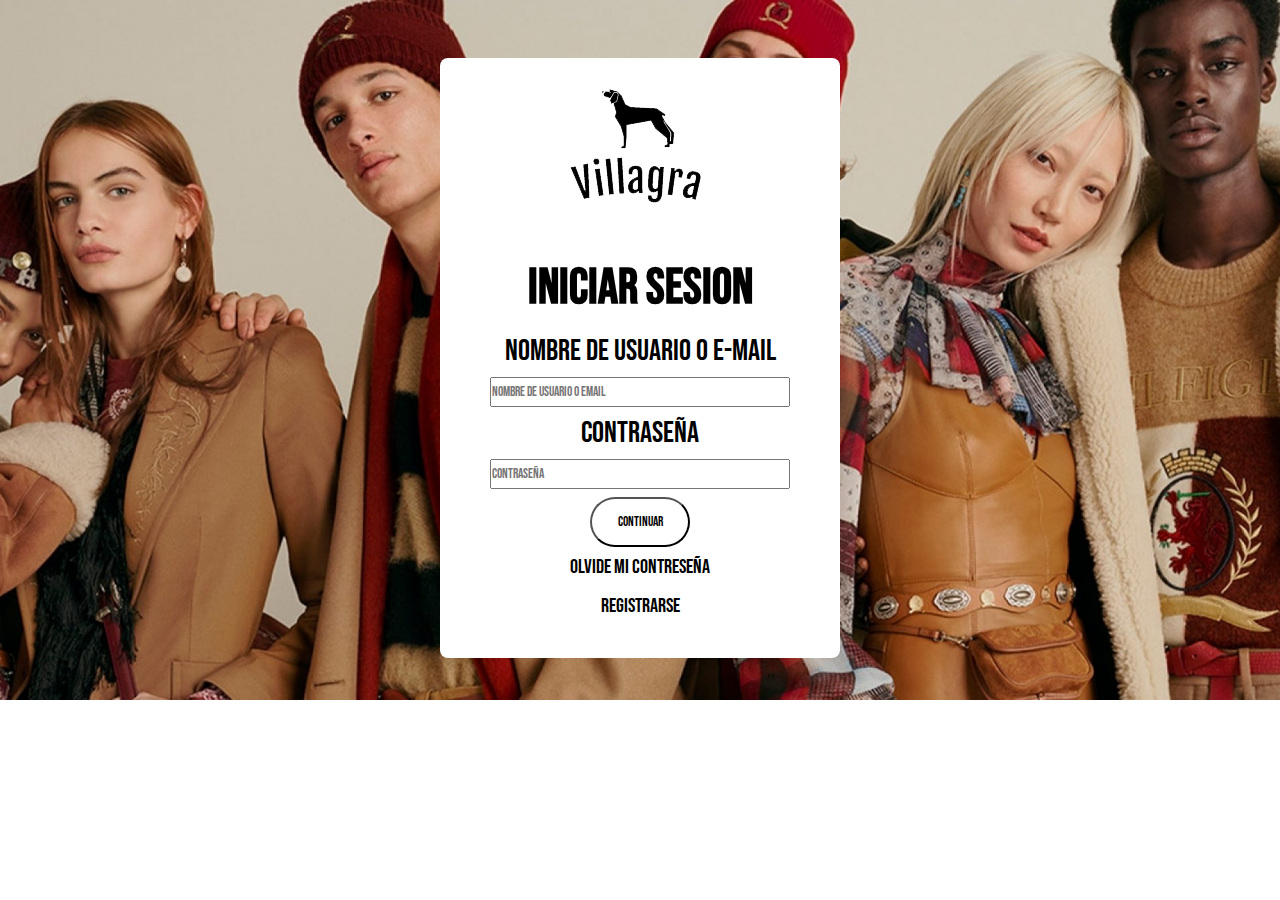
==== login.html @ 0dd93a07 "Login" ====
<!DOCTYPE html>
<html lang="es">

<head>
    <meta charset="UTF-8">
    <meta http-equiv="X-UA-Compatible" content="IE=edge">
    <meta name="viewport" content="width=device-width, initial-scale=1.0">
    <link rel="stylesheet" href="./login.css">
    <link rel="stylesheet" href="https://cdnjs.cloudflare.com/ajax/libs/font-awesome/6.1.2/css/all.min.css">
    <title>Document</title>
</head>

<body>
    <main>
        <section class="login-container">
            <div class="login">
                <div class="login-logo"><img src="./assets/img/logo.png" alt="logo" class="login-logo"></div>
                <div class="login-sesion">
                    <h3>Iniciar Sesion</h3>
                    <form class="login-text">
                        <label for="text">nombre de usuario o e-mail</label>
                        <input type="email" placeholder="nombre de usuario o email">
                        <label for="text">Contraseña</label>
                        <input type="password" placeholder="contraseña">
                        <button>Continuar</button>
                        <a href="">Olvide mi contreseña</a>
                    </form>
                    <a href="">Registrarse</a>
                </div>
            </div>

        </section>
    </main>

</body>

</html>
---- login.css ----
*{
    padding: 0%;
    margin: 0%;
    box-sizing: border-box;
    font-family:font1;
    list-style: none;
    text-decoration: none;
}
@font-face {
    font-family:font1;
    src: url(./assets/BebasNeue-Regular.ttf);
}
.login-container{
    display: flex;
    justify-content: center;
    align-items: center;
    height:700px;
    width:100%;
    background: url(./assets/img/login.jpg) no-repeat center/cover;
}
.login {
    height:600px;
    width: 400px;
    background-color: white;
    margin-top: 1rem;
    border-radius: 0.5rem;
    display: flex;
    align-items: center;
    flex-direction: column;

}
.login-logo{
    height: 200px;
    width: 200px;
}
.login-text{
    display: flex;
    flex-direction: column;
    align-items: center;
    gap: 8px;
}
.login-sesion{
    display: flex;
    flex-direction: column;
    justify-content: center;
    align-items: center;
    gap: 15px;
}
h3{
    font-size: 50px;
}
label{
    font-size: 30px;
}
input{
    width: 300px;
    height: 30px;
}
button{
    width: 100px;
    height: 50px;
    background-color:white;
    border-radius: 2rem;
    cursor: pointer;
}
button:hover{
    background-color: black;
    color: white;

}
a{
    color: black;
    font-size: 20px;
}
@media (max-width: 550.98px){
    .login-container{
        height: 815px;
    }
    .login{
        width:350px;
        height:540px;
    }
    .login-logo{
        width: 180px;
        height: 180px;
    }
    h3{
        font-size: 45px;
    }
    label{
        font-size: 20px;
    }
    input{
        width:250px;
        height: 30px;
    }
    button{
        width: 90px;
        height: 40px;
    }
    
}
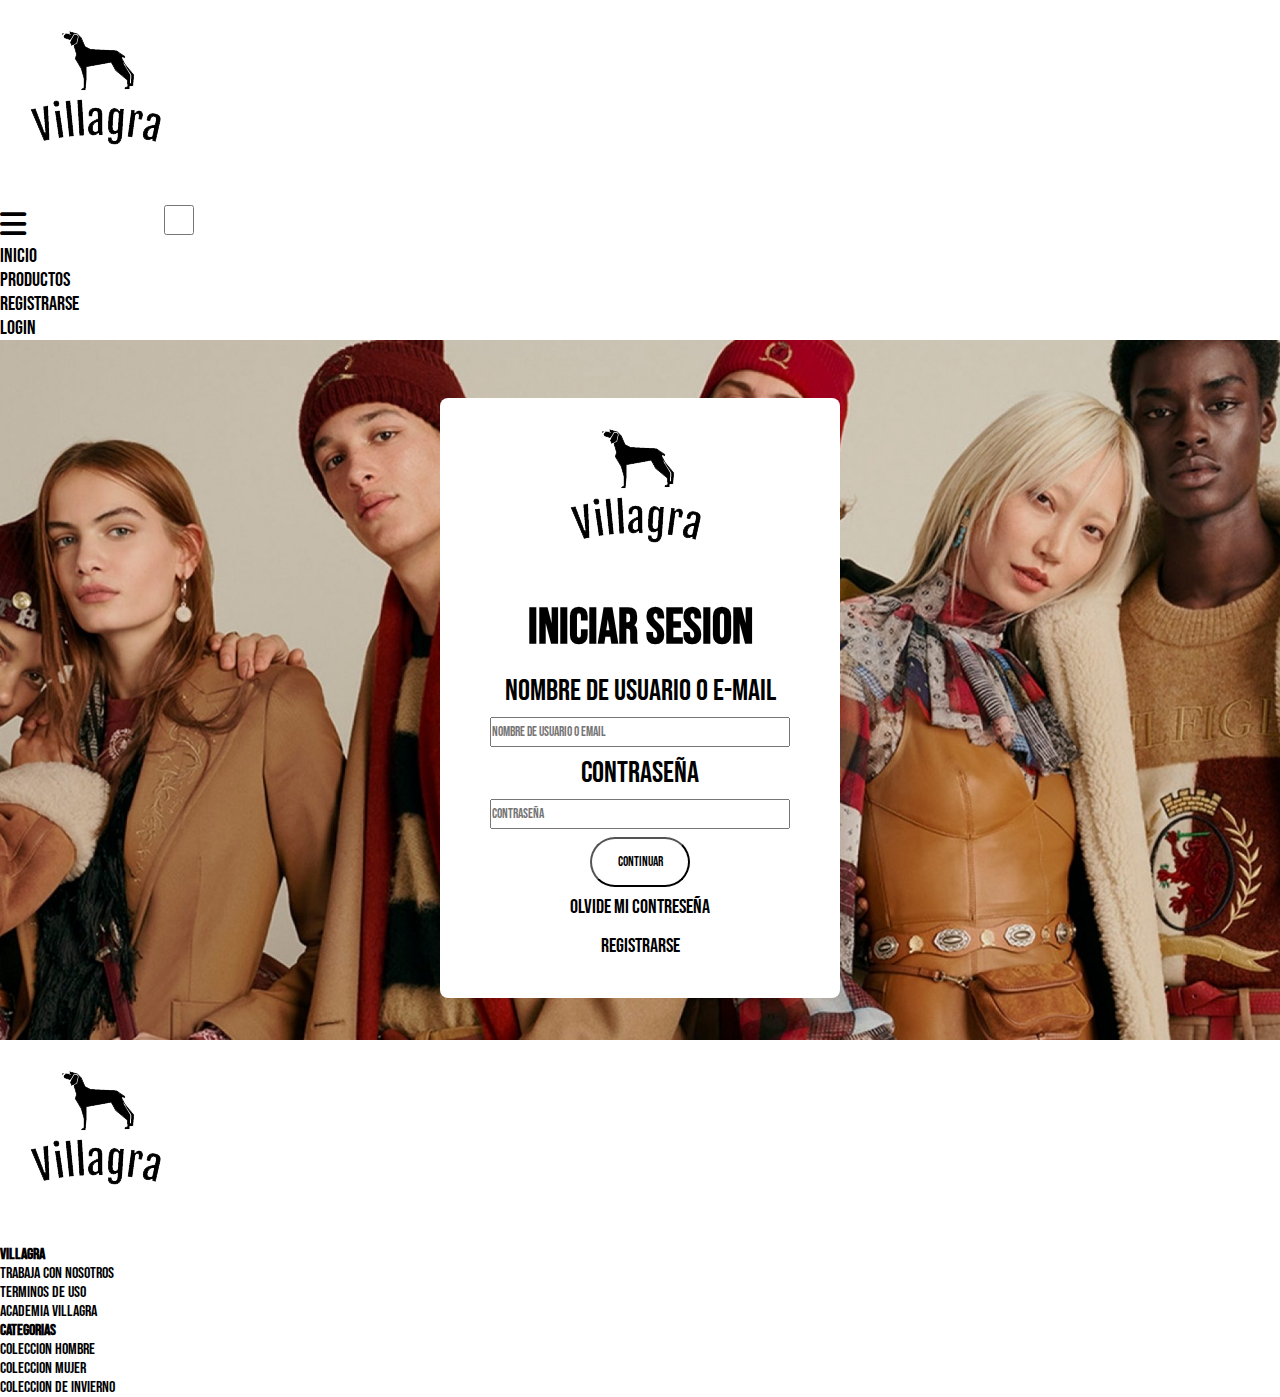
==== commit 59bcef18: "Finalizado" ====
--- a/login.html
+++ b/login.html
@@ -11,6 +11,19 @@
 </head>
 
 <body>
+    <header class="header-container">
+        <div class="logo"><img src="./assets/img/logo.png" alt="logo" class="logo"></div>
+        <nav class="navbar-container">
+            <label for="toggle-menu" class="checkbutton"><i class="fa-solid fa-bars"></i></label>
+            <input type="checkbox" id="toggle-menu">
+            <ul class="navbar-list">
+                <li><a href="" id="active">Inicio</a></li>
+                <li><a href="#products">Productos</a></li>
+                <li><a href="">Registrarse</a></li>
+                <li><a href="./login.html">Login</a></li>
+            </ul>
+        </nav>
+    </header>
     <main>
         <section class="login-container">
             <div class="login">
@@ -25,7 +38,7 @@
                         <button>Continuar</button>
                         <a href="">Olvide mi contreseña</a>
                     </form>
-                    <a href="">Registrarse</a>
+                    <a href="./register.html">Registrarse</a>
                 </div>
             </div>
 
@@ -33,5 +46,24 @@
     </main>
 
 </body>
+<footer>
+    <div class="logo2"><img src="./assets/img/logo.png" alt=""></div>
+    <div class="footer-container">
+        <h4>Villagra</h4>
+        <ul class="footer-list">
+            <li>Trabaja con nosotros</li>
+            <li>Terminos de uso</li>
+            <li>Academia Villagra</li>
+        </ul>
+    </div>
+    <div class="footer-container">
+        <h4>Categorias</h4>
+        <ul class="footer-list">
+            <li>Coleccion Hombre</li>
+            <li>Coleccion Mujer</li>
+            <li>Coleccion de Invierno</li>
+        </ul>
 
+    </div>
+</footer>
 </html>